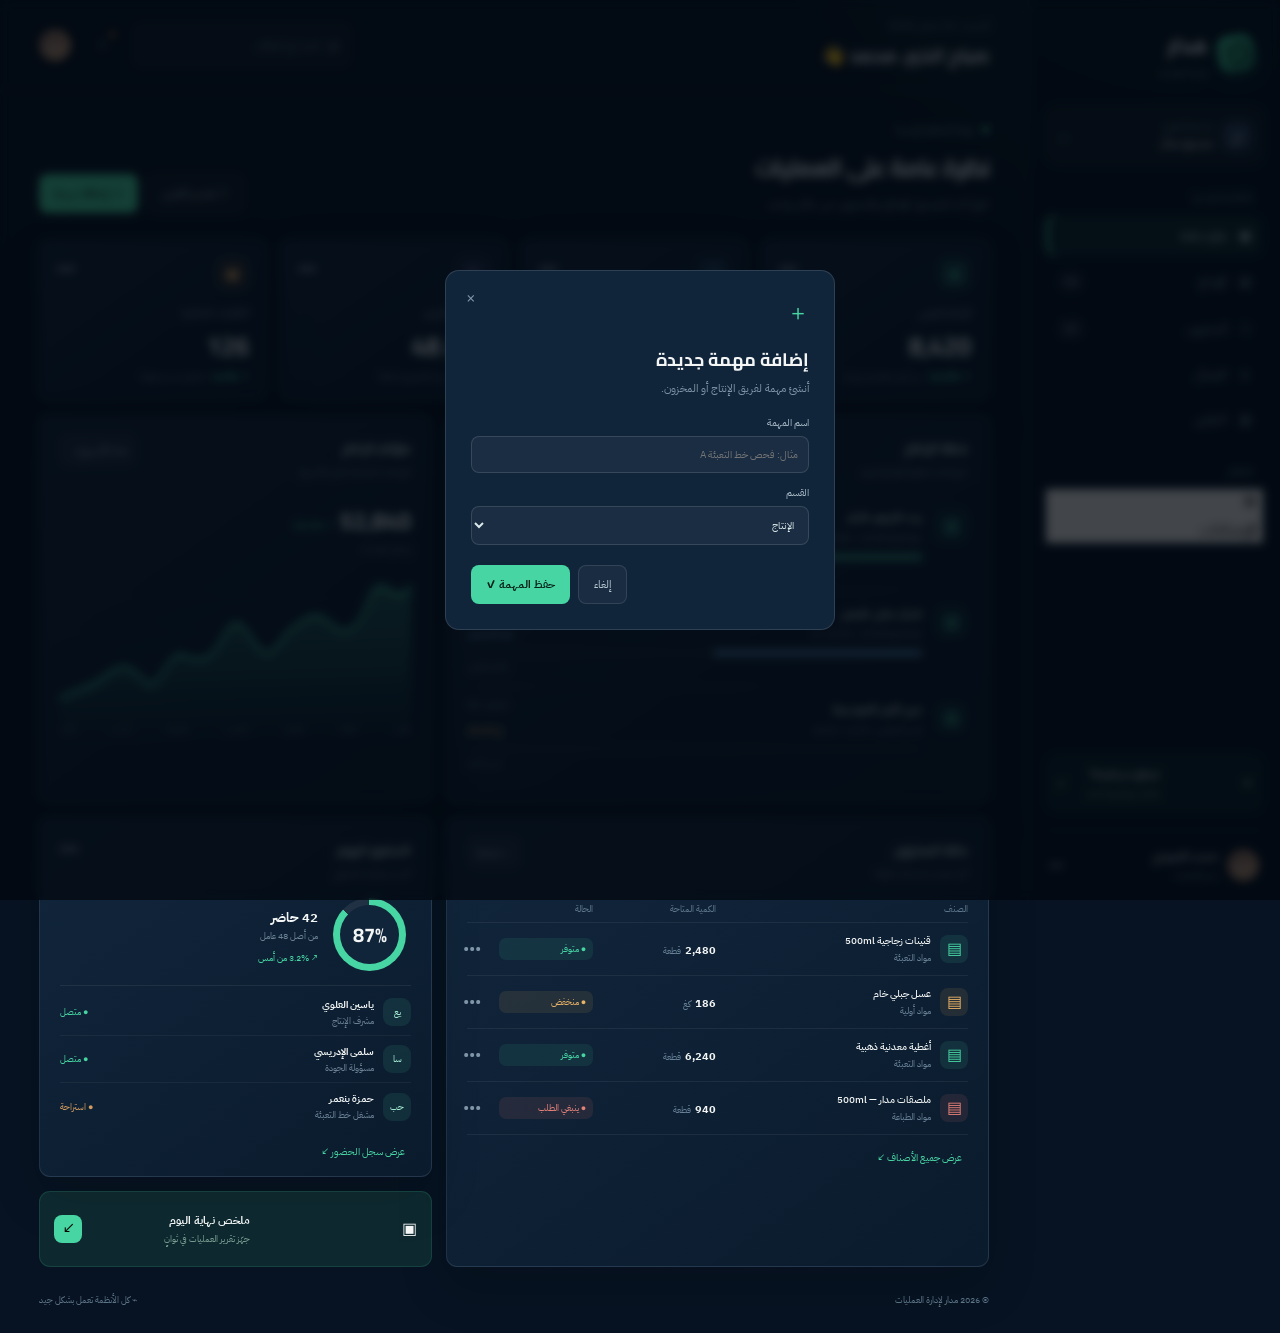
==== madar-dashboard.html @ 07719d36 "Add files via upload" ====
<!doctype html>
<html lang="ar" dir="rtl">
<head>
<meta charset="UTF-8">
<meta name="viewport" content="width=device-width,initial-scale=1">
<meta name="theme-color" content="#071322">
<title>مَدار | إدارة الإنتاج والمخزون</title>
<link rel="preconnect" href="https://fonts.googleapis.com">
<link rel="preconnect" href="https://fonts.gstatic.com" crossorigin>
<link href="https://fonts.googleapis.com/css2?family=Cairo:wght@400;500;600;700;800&family=IBM+Plex+Sans+Arabic:wght@400;500;600;700&display=swap" rel="stylesheet">
<style>
:root{--ink:#071322;--card:#10243a;--green:#47d6a3;--muted:#8fa2b7;--line:rgba(161,184,204,.14);--cream:#f3f6f5}*{box-sizing:border-box}body{margin:0;background:radial-gradient(circle at 92% -14%,rgba(71,214,163,.12),transparent 27rem),var(--ink);color:var(--cream);font-family:"IBM Plex Sans Arabic","Cairo",sans-serif}button,input,select{font:inherit}button{cursor:pointer;border:0}.app{min-height:100vh;display:flex}.sidebar{width:252px;min-height:100vh;padding:26px 17px 18px;background:rgba(6,18,32,.82);border-left:1px solid var(--line);display:flex;flex-direction:column;position:sticky;top:0;height:100vh;z-index:5}.brand{display:flex;align-items:center;gap:11px;padding:0 9px 27px}.brand strong{display:block;font:800 21px "Cairo"}.brand small{display:block;color:#71869a;font-size:10px}.logo{width:36px;height:36px;border-radius:11px;background:linear-gradient(135deg,#47d6a3,#269b78);position:relative;transform:rotate(-10deg);box-shadow:0 7px 18px #29b18338}.logo:before,.logo:after{content:"";position:absolute;border:2px solid #082018;border-radius:50%;transform:rotate(35deg)}.logo:before{width:26px;height:11px;left:5px;top:12px}.logo:after{height:25px;width:11px;left:12px;top:5px}.work{display:flex;align-items:center;gap:9px;padding:11px 10px;background:#ffffff0b;border:1px solid #ffffff16;border-radius:13px;margin-bottom:26px}.work b,.work small{display:block}.work b{font-size:12px}.work small{font-size:10px;color:#72879b}.work .avatar{background:#283e58;width:30px;height:30px;border-radius:9px;display:grid;place-items:center}.work span{margin-right:auto;color:#7890a4}.label{padding:0 11px 10px;color:#587087;font-size:10px;font-weight:700}.nav{display:grid;gap:4px}.nav button{width:100%;display:flex;gap:12px;align-items:center;padding:11px 12px;background:none;color:#91a4b7;border-radius:10px;text-align:right;font-size:13px}.nav button span:first-of-type{flex:1}.nav button:hover,.nav button.active{background:#47d6a31a;color:#d8fff1}.nav button.active{box-shadow:inset 3px 0 var(--green)}.nav button.active svg{color:var(--green)}.nav em{font-style:normal;font-size:10px;background:#ffffff10;border-radius:7px;padding:3px 7px}.grow{flex:1}.help{padding:11px 10px;background:#47d6a314;border:1px solid #47d6a326;border-radius:12px;display:flex;align-items:center;gap:10px;margin-bottom:18px;font-size:11px}.help small{display:block;color:#799e91;font-size:9px;margin-top:3px}.help>span{flex:1}.profile{border-top:1px solid var(--line);padding:17px 4px 0;display:flex;gap:9px;align-items:center;font-size:11px}.profile div:nth-child(2){flex:1}.profile small{display:block;color:#71879b;font-size:9px;margin-top:3px}.profile .avatar,.head-avatar{width:32px;height:32px;border-radius:50%;display:grid;place-items:center;background:linear-gradient(145deg,#7b6059,#c69a72);font-size:10px}.main{flex:1;min-width:0}.top{min-height:91px;padding:0 39px;display:flex;align-items:center;justify-content:space-between;border-bottom:1px solid #ffffff10}.top h1{margin:0;font:700 19px "Cairo"}.eyebrow{color:#71869a;font-size:11px;margin-bottom:3px}.top-actions{display:flex;align-items:center;gap:18px}.search{width:218px;display:flex;align-items:center;gap:8px;padding:9px 11px;background:#ffffff0a;border:1px solid #ffffff16;border-radius:9px}.search input{width:100%;border:0;outline:0;background:none;color:#dce9ed;font-size:11px}.search input::placeholder{color:#687e93}.bell{position:relative;background:none;color:#8196a9}.bell i{position:absolute;top:0;right:0;width:5px;height:5px;border-radius:50%;background:#f7a55a}.content{padding:31px 39px 26px;max-width:1440px;margin:auto}.hero{display:flex;align-items:end;justify-content:space-between;gap:20px;margin-bottom:27px}.kicker{color:#83a2a9;font-size:10px;margin-bottom:8px}.dot{display:inline-block;width:7px;height:7px;background:var(--green);border-radius:50%;margin-left:6px}.hero h2{margin:0;font:700 24px "Cairo";letter-spacing:-.04em}.hero p{margin:5px 0 0;color:#7d92a5;font-size:12px}.actions{display:flex;gap:9px}.primary,.secondary{padding:10px 15px;border-radius:8px;font-size:11px;display:inline-flex;gap:8px;align-items:center}.primary{background:var(--green);color:#062119;font-weight:700}.secondary{background:#ffffff0a;border:1px solid #ffffff1c;color:#b5c7d0}.metrics{display:grid;grid-template-columns:repeat(4,1fr);gap:13px;margin-bottom:14px}.card{background:linear-gradient(145deg,rgba(18,39,61,.96),rgba(11,28,46,.96));border:1px solid var(--line);box-shadow:0 20px 50px #00000026,inset 0 1px #ffffff06;border-radius:11px}.metric{padding:16px 17px;min-height:145px}.metric-top{display:flex;justify-content:space-between}.mi{width:33px;height:33px;display:grid;place-items:center;border-radius:9px;background:#47d6a321;color:var(--green)}.metric:nth-child(2) .mi{color:#79b4ed;background:#5a9ddc21}.metric:nth-child(3) .mi{color:#c0a5ec;background:#a07ad721}.metric:nth-child(4) .mi{color:#f0b36d;background:#e2914121}.metric label{display:block;color:#8da0b2;font-size:11px;margin-top:14px}.metric strong{display:block;font:700 25px "Cairo";margin-top:1px}.note{font-size:9px;color:#71879b}.trend{color:var(--green);font-weight:700;font-size:10px;margin-left:5px}.grid2{display:grid;grid-template-columns:1.16fr .84fr;gap:14px;margin-bottom:14px}.panel{padding:19px 20px;overflow:hidden}.panel-head{display:flex;justify-content:space-between;align-items:start}.panel h3{margin:0;font:600 14px "Cairo"}.panel p{margin:3px 0 0;color:#70869b;font-size:10px}.text{color:var(--green);background:none;font-size:10px}.production{margin-top:17px}.prod{display:flex;align-items:start;gap:12px;padding:13px 0;border-bottom:1px solid #ffffff12}.prod:last-child{border:0}.prod-icon{width:34px;height:34px;display:grid;place-items:center;background:#47d6a314;color:var(--green);border-radius:9px}.prod-body{flex:1}.prod-title{display:flex;justify-content:space-between;gap:15px}.prod-title b{font-size:11px}.prod-title code{color:#657c91;font-size:10px}.meta{display:flex;justify-content:space-between;color:#74899b;font-size:9px;margin-top:5px}.bar{height:4px;border-radius:20px;background:#ffffff0d;margin-top:10px}.bar i{display:block;height:100%;background:var(--green);border-radius:20px}.bar.blue i{background:#6ba8e2}.bar.amber i{background:#d99b54}.prod small{display:block;color:#688196;text-align:left;font-size:9px;margin-top:5px}.chart-summary{margin:20px 0 4px}.chart-summary strong{font:700 23px "Cairo"}.chart-summary span{color:var(--green);font-size:10px;margin-right:7px}.chart-summary small{display:block;color:#6f8499;font-size:9px}.chart{height:177px;position:relative;margin-top:9px;background:repeating-linear-gradient(to bottom,transparent 0 34px,#ffffff0d 35px)}.chart svg{width:100%;height:100%}.days{display:flex;justify-content:space-between;color:#62788d;font-size:8px;margin-top:-19px}.grid3{display:grid;grid-template-columns:1.16fr .84fr;gap:14px}.table{margin-top:15px}.tr{min-height:53px;border-bottom:1px solid #ffffff10;display:grid;grid-template-columns:1.4fr .65fr .55fr 20px;align-items:center;gap:12px}.th{min-height:27px;color:#5f778b;font-size:9px}.item{display:flex;gap:9px;align-items:center;min-width:0}.stock{width:28px;height:28px;display:grid;place-items:center;border-radius:8px;background:#47d6a31a;color:var(--green)}.item b,.item small{display:block;white-space:nowrap;overflow:hidden;text-overflow:ellipsis}.item b{font-size:10px;font-weight:500}.item small{font-size:9px;color:#688095;margin-top:3px}.qty b{font-size:11px}.qty small{font-size:9px;color:#678096;margin-right:4px}.pill{font-size:9px;padding:4px 7px;border-radius:7px;color:var(--green);background:#47d6a317;white-space:nowrap}.pill.warn{color:#e9b367;background:#e7ab591a}.pill.red{color:#e48179;background:#e6746c1a}.more{background:none;color:#8196a9}.side{display:flex;flex-direction:column;gap:14px}.attendance{padding-bottom:14px}.attendance-main{display:flex;align-items:center;gap:15px;padding:17px 5px 14px;border-bottom:1px solid #ffffff12}.donut{width:73px;height:73px;display:grid;place-items:center;border-radius:50%;background:conic-gradient(var(--green) 0 87%,#ffffff14 87%)}.donut span{background:#10243a;width:59px;height:59px;border-radius:50%;display:grid;place-items:center;font:700 20px "Cairo"}.attendance-main b{font-size:13px}.attendance-main small{display:block;color:#6e8597;font-size:9px}.workers{padding:3px 0 8px}.worker{min-height:47px;display:flex;align-items:center;gap:9px;border-bottom:1px solid #ffffff0d}.worker:last-child{border:0}.worker .wa{width:28px;height:28px;display:grid;place-items:center;border-radius:9px;background:#47d6a31a;color:#a9f0d5;font-size:9px}.worker div:nth-child(2){flex:1}.worker b,.worker small{display:block}.worker b{font-size:10px}.worker small{font-size:9px;color:#6c8295;margin-top:2px}.online{font-size:9px;color:var(--green)}.quick{min-height:76px;padding:13px 14px;display:flex;align-items:center;gap:10px;background:#47d6a31c;border:1px solid #47d6a326;border-radius:11px}.quick span{flex:1}.quick b,.quick small{display:block}.quick b{font-size:11px}.quick small{font-size:9px;color:#799e91;margin-top:3px}.quick button{width:28px;height:28px;background:var(--green);border-radius:8px}.footer{display:flex;justify-content:space-between;margin-top:26px;color:#5c7488;font-size:9px}.mobile{display:none}.toast{position:fixed;bottom:24px;left:50%;transform:translateX(-50%);z-index:30;background:#173b3b;border:1px solid #47d6a359;color:#dffaf0;border-radius:9px;padding:11px 16px;font-size:11px}.modal{position:fixed;inset:0;z-index:20;display:grid;place-items:center;background:#02080fba;backdrop-filter:blur(5px)}.modal-box{width:min(390px,calc(100% - 32px));padding:25px;border-radius:14px;background:#10243a;border:1px solid #ffffff20;position:relative}.modal-box h3{margin:14px 0 4px;font:700 18px "Cairo"}.modal-box p{color:#8196a9;font-size:11px;margin:0 0 18px}.modal-box label{display:block;color:#a9bdc9;font-size:10px;margin:12px 0}.modal-box input,.modal-box select{display:block;width:100%;margin-top:6px;padding:10px;color:#dce9eb;background:#ffffff0b;border:1px solid #ffffff20;border-radius:8px;outline:0}.modal-close{position:absolute;left:14px;top:14px;background:none;color:#8196a9}.modal-actions{display:flex;justify-content:flex-end;gap:8px;margin-top:20px}
@media(max-width:1100px){.sidebar{width:224px}.top,.content{padding-left:25px;padding-right:25px}.metrics{grid-template-columns:repeat(2,1fr)}.grid2,.grid3{grid-template-columns:1fr}.side{display:grid;grid-template-columns:1fr 1fr}}
@media(max-width:760px){.app{display:block}.sidebar{position:fixed;right:0;transform:translateX(105%);transition:.25s;width:min(82vw,290px);box-shadow:-25px 0 60px #0008}.sidebar.open{transform:translateX(0)}.mobile{display:grid;background:none;color:#d6e3e8}.top{min-height:78px;padding:0 17px}.top-actions{gap:10px}.search{width:37px;height:37px;padding:9px}.search input{display:none}.content{padding:23px 17px}.hero{align-items:start;flex-direction:column;margin-bottom:22px}.hero h2{font-size:21px}.actions{width:100%}.actions button{flex:1}.metrics{gap:9px}.metric{padding:13px;min-height:133px}.metric strong{font-size:22px}.grid2,.grid3{gap:10px}.panel{padding:16px 14px}.tr{grid-template-columns:1.4fr .65fr 20px;gap:7px}.tr>*:nth-child(3){display:none}.th>*:nth-child(3){display:none}.side{display:flex}.footer{justify-content:flex-end}.footer span:first-child{display:none}}
@media(max-width:390px){.top h1{font-size:16px}.bell{display:none}.metrics{grid-template-columns:1fr 1fr}.metric strong{font-size:20px}}
</style>
</head>
<body>
<div class="app">
<aside class="sidebar" id="sidebar"><div class="brand"><div class="logo"></div><div><strong>مَدار</strong><small>إدارة العمليات</small></div><button class="mobile" onclick="toggleMenu()">×</button></div><div class="work"><div class="avatar">م</div><div><small>مساحة العمل</small><b>مصنع مدار</b></div><span>⌄</span></div><div class="label">القائمة الرئيسية</div><nav class="nav"><button class="active" onclick="nav(this,'نظرة عامة')">▦<span>نظرة عامة</span></button><button onclick="nav(this,'الإنتاج')">▥<span>الإنتاج</span><em>04</em></button><button onclick="nav(this,'المخزون')">⬡<span>المخزون</span><em>12</em></button><button onclick="nav(this,'العمال')">♙<span>العمال</span></button><button onclick="nav(this,'التقارير')">▥<span>التقارير</span></button></nav><div class="label" style="margin-top:24px">النظام</div><button class="nav" style="text-align:right" onclick="notify('الإعدادات ستكون متاحة قريباً')">⚙ <span>الإعدادات</span></button><div class="grow"></div><div class="help"><span>✦</span><span><b>تحتاج مساعدة؟</b><small>تواصل مع فريق الدعم</small></span>↙</div><div class="profile"><div class="avatar">م.ع</div><div><b>محمد العروسي</b><small>مدير العمليات</small></div><span>•••</span></div></aside>
<main class="main"><header class="top"><div style="display:flex;align-items:center;gap:12px"><button class="mobile" onclick="toggleMenu()">☰</button><div><div class="eyebrow">السبت، 12 شتنبر 2026</div><h1>صباح الخير، محمد 👋</h1></div></div><div class="top-actions"><div class="search">⌕<input id="search" oninput="filterItems()" placeholder="ابحث في النظام..."></div><button class="bell" onclick="notify('لا توجد إشعارات جديدة')">♧<i></i></button><div class="head-avatar">م.ع</div></div></header>
<div class="content"><section class="hero"><div><div class="kicker"><span class="dot"></span> لوحة التحكم الرئيسية</div><h2>نظرة عامة على العمليات</h2><p>تابع أداء المصنع، الإنتاج، والمخزون من مكان واحد.</p></div><div class="actions"><button class="secondary" onclick="notify('جاري تجهيز تقرير اليوم...')">⇩ تصدير التقرير</button><button class="primary" onclick="openModal()">＋ إضافة مهمة</button></div></section>
<section class="metrics"><div class="card metric"><div class="metric-top"><span class="mi">▥</span><span>•••</span></div><label>الإنتاج اليومي</label><strong>8,420</strong><div class="note"><span class="trend">↗ 12.8%</span> من أصل 10,000 وحدة</div></div><div class="card metric"><div class="metric-top"><span class="mi">⬡</span><span>•••</span></div><label>قيمة المخزون</label><strong>248,650</strong><div class="note"><span class="trend">↗ 4.6%</span> درهم مغربي</div></div><div class="card metric"><div class="metric-top"><span class="mi">♙</span><span>•••</span></div><label>العمال الحاضرون</label><strong>42 / 48</strong><div class="note"><span class="trend">↗ 3.2%</span> نسبة الحضور 87.5%</div></div><div class="card metric"><div class="metric-top"><span class="mi">▣</span><span>•••</span></div><label>الطلبيات الجاهزة</label><strong>126</strong><div class="note"><span class="trend">↗ 8.4%</span> 8 طلبيات مستعجلة</div></div></section>
<section class="grid2"><div class="card panel"><div class="panel-head"><div><h3>خطة الإنتاج</h3><p>تتبع تقدم خطوط الإنتاج اليوم</p></div><button class="text" onclick="nav(null,'الإنتاج')">عرض الكل ↙</button></div><div class="production"><div class="prod"><div class="prod-icon">▥</div><div class="prod-body"><div class="prod-title"><b>زيت الزيتون البكر</b><code>PR-1042</code></div><div class="meta"><span>خط التعبئة A · 08:00 — 12:30</span><b style="color:var(--green)">قيد التشغيل</b></div><div class="bar"><i style="width:78%"></i></div><small>78% مكتمل</small></div></div><div class="prod"><div class="prod-icon">▥</div><div class="prod-body"><div class="prod-title"><b>عسل جبلي طبيعي</b><code>PR-1043</code></div><div class="meta"><span>خط التعبئة B · 10:30 — 15:00</span><b style="color:#79b4ed">قيد التشغيل</b></div><div class="bar blue"><i style="width:46%"></i></div><small>46% مكتمل</small></div></div><div class="prod"><div class="prod-icon">▥</div><div class="prod-body"><div class="prod-title"><b>مربى التين الموسمية</b><code>PR-1044</code></div><div class="meta"><span>قسم التحضير · 14:00 — 18:30</span><b style="color:#efb66f">في الانتظار</b></div><div class="bar amber"><i style="width:0"></i></div><small>لم يبدأ بعد</small></div></div></div></div><div class="card panel"><div class="panel-head"><div><h3>مؤشر الإنتاج</h3><p>الوحدات المنتجة خلال الأسبوع</p></div><button class="secondary" style="padding:6px 8px">هذا الأسبوع⌄</button></div><div class="chart-summary"><strong>52,840</strong><span>↗ 18.4%</span><small>إجمالي الوحدات</small></div><div class="chart"><svg viewBox="0 0 520 180" preserveAspectRatio="none"><defs><linearGradient id="f" x1="0" x2="0" y1="0" y2="1"><stop stop-color="#47d6a3" stop-opacity=".32"/><stop offset="1" stop-color="#47d6a3" stop-opacity="0"/></linearGradient></defs><path d="M0 136C28 126 46 126 70 112S106 105 126 119 160 88 180 92 218 105 240 76 270 62 292 83 326 73 344 65 376 44 398 59 438 72 458 36 492 48 520 22V180H0Z" fill="url(#f)"/><path d="M0 136C28 126 46 126 70 112S106 105 126 119 160 88 180 92 218 105 240 76 270 62 292 83 326 73 344 65 376 44 398 59 438 72 458 36 492 48 520 22" fill="none" stroke="#47d6a3" stroke-width="3"/></svg></div><div class="days"><span>الإثنين</span><span>الثلاثاء</span><span>الأربعاء</span><span>الخميس</span><span>الجمعة</span><span>السبت</span><span>الأحد</span></div></div></section>
<section class="grid3"><div class="card panel"><div class="panel-head"><div><h3>حالة المخزون</h3><p>آخر تحديث منذ 12 دقيقة</p></div><button class="secondary" style="padding:6px 8px" onclick="notify('تم تحديث بيانات المخزون')">⌕ تصفية</button></div><div class="table" id="inventory"><div class="tr th"><span>الصنف</span><span>الكمية المتاحة</span><span>الحالة</span><span></span></div><div class="tr item-row"><div class="item"><div class="stock">▤</div><div><b>قنينات زجاجية 500ml</b><small>مواد التعبئة</small></div></div><div class="qty"><b>2,480</b><small>قطعة</small></div><span class="pill">● متوفر</span><button class="more">•••</button></div><div class="tr item-row"><div class="item"><div class="stock" style="color:#e9b367;background:#e7ab591a">▤</div><div><b>عسل جبلي خام</b><small>مواد أولية</small></div></div><div class="qty"><b>186</b><small>كغ</small></div><span class="pill warn">● منخفض</span><button class="more">•••</button></div><div class="tr item-row"><div class="item"><div class="stock">▤</div><div><b>أغطية معدنية ذهبية</b><small>مواد التعبئة</small></div></div><div class="qty"><b>6,240</b><small>قطعة</small></div><span class="pill">● متوفر</span><button class="more">•••</button></div><div class="tr item-row"><div class="item"><div class="stock" style="color:#e48179;background:#e6746c1a">▤</div><div><b>ملصقات مدار — 500ml</b><small>مواد الطباعة</small></div></div><div class="qty"><b>940</b><small>قطعة</small></div><span class="pill red">● ينبغي الطلب</span><button class="more">•••</button></div></div><button class="text" style="margin-top:14px" onclick="nav(null,'المخزون')">عرض جميع الأصناف ↙</button></div><div class="side"><div class="card panel attendance"><div class="panel-head"><div><h3>الحضور اليوم</h3><p>آخر تسجيلات الدخول</p></div><span>•••</span></div><div class="attendance-main"><div class="donut"><span>87%</span></div><div><b>42 حاضر</b><small>من أصل 48 عامل</small><small style="color:var(--green);margin-top:8px">↗ 3.2% من أمس</small></div></div><div class="workers"><div class="worker"><div class="wa">يع</div><div><b>ياسين العلوي</b><small>مشرف الإنتاج</small></div><span class="online">● متصل</span></div><div class="worker"><div class="wa">سا</div><div><b>سلمى الإدريسي</b><small>مسؤولة الجودة</small></div><span class="online">● متصل</span></div><div class="worker"><div class="wa">حب</div><div><b>حمزة بنعمر</b><small>مشغل خط التعبئة</small></div><span style="color:#d49c5f;font-size:9px">● استراحة</span></div></div><button class="text" onclick="nav(null,'العمال')">عرض سجل الحضور ↙</button></div><div class="quick"><span>▣</span><span><b>ملخص نهاية اليوم</b><small>جهّز تقرير العمليات في ثوانٍ</small></span><button onclick="notify('تم إنشاء ملخص نهاية اليوم')">↙</button></div></div></section><footer class="footer"><span>© 2026 مدار لإدارة العمليات</span><span>⌁ كل الأنظمة تعمل بشكل جيد</span></footer></div></main></div>
<div id="toast" class="toast" hidden></div><div id="modal" class="modal" hidden><div class="modal-box"><button class="modal-close" onclick="closeModal()">×</button><div style="font-size:22px;color:var(--green)">＋</div><h3>إضافة مهمة جديدة</h3><p>أنشئ مهمة لفريق الإنتاج أو المخزون.</p><label>اسم المهمة<input id="task" placeholder="مثال: فحص خط التعبئة A"></label><label>القسم<select><option>الإنتاج</option><option>المخزون</option><option>العمال</option></select></label><div class="modal-actions"><button class="secondary" onclick="closeModal()">إلغاء</button><button class="primary" onclick="saveTask()">حفظ المهمة ✓</button></div></div></div>
<script>
const $=s=>document.querySelector(s);function notify(t){const e=$('#toast');e.textContent='✓  '+t;e.hidden=false;clearTimeout(window.nt);window.nt=setTimeout(()=>e.hidden=true,2600)}function openModal(){$('#modal').hidden=false;setTimeout(()=>$('#task').focus(),50)}function closeModal(){$('#modal').hidden=true}function saveTask(){closeModal();notify('تمت إضافة المهمة بنجاح')}function toggleMenu(){$('#sidebar').classList.toggle('open')}function nav(el,name){if(el){document.querySelectorAll('.nav button').forEach(b=>b.classList.remove('active'));el.classList.add('active')}if(name&&name!=='نظرة عامة')notify('تم فتح قسم '+name);if(innerWidth<760)toggleMenu()}function filterItems(){const q=$('#search').value.toLowerCase();document.querySelectorAll('.item-row').forEach(r=>r.style.display=r.textContent.toLowerCase().includes(q)?'grid':'none')}$('#modal').addEventListener('click',e=>{if(e.target.id==='modal')closeModal()});document.addEventListener('keydown',e=>{if(e.key==='Escape')closeModal()});
</script>
</body>
</html>
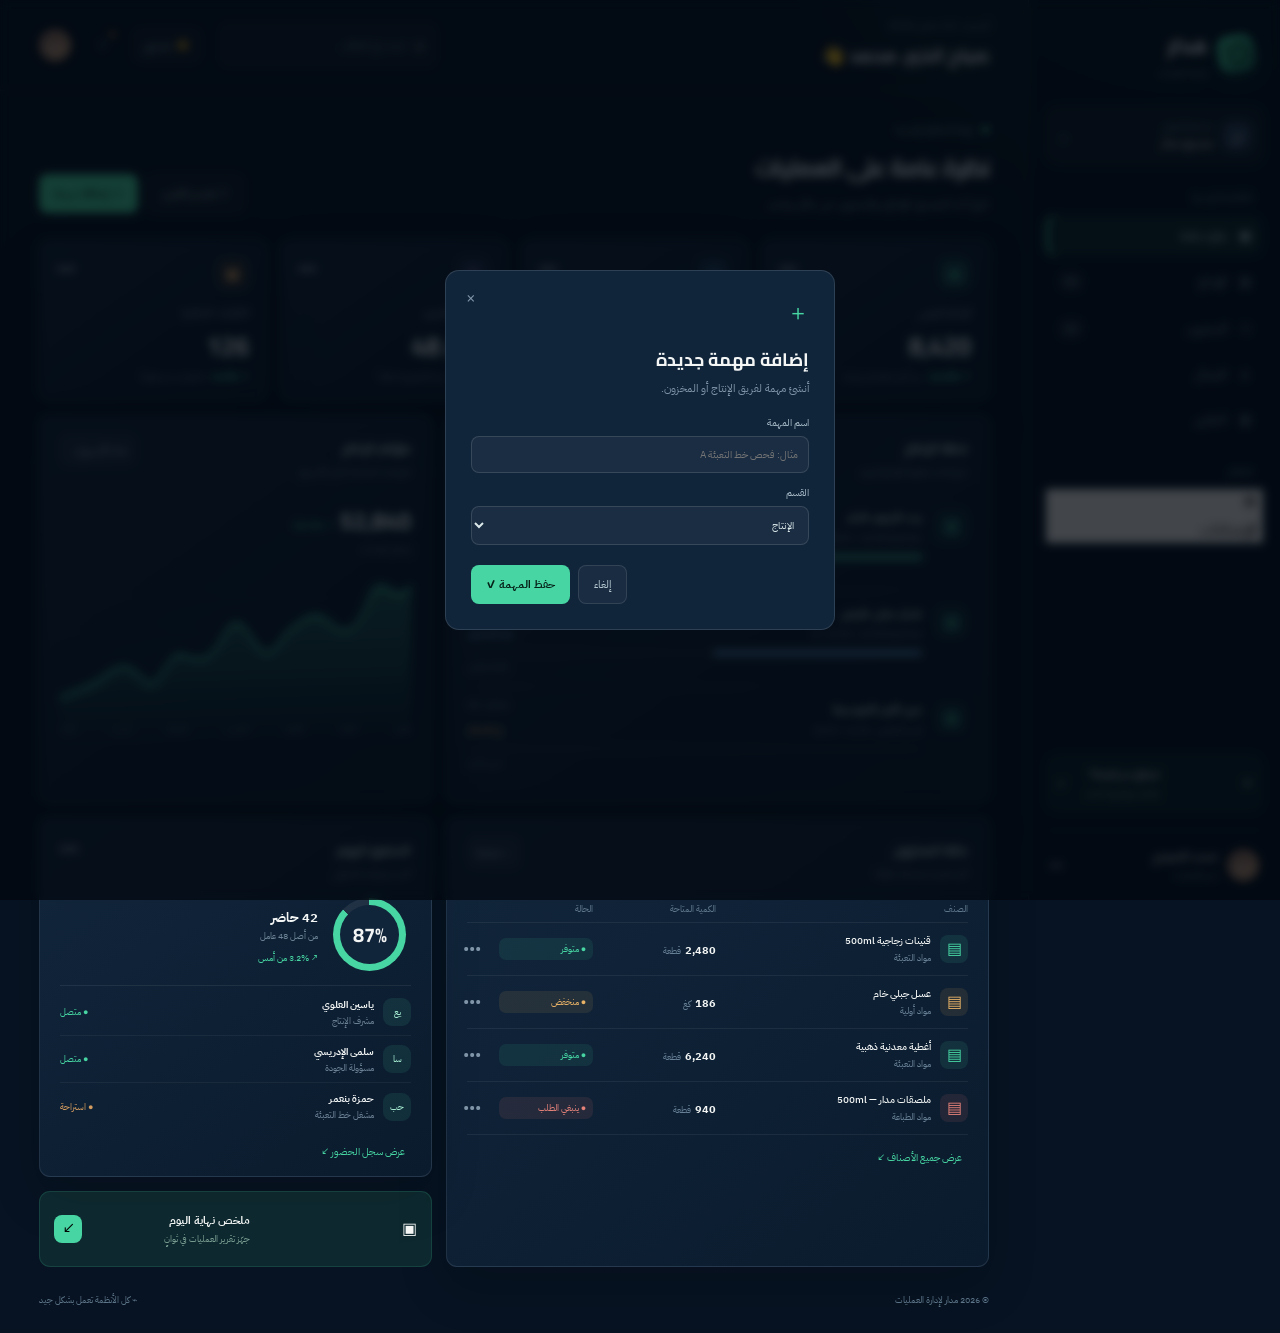
==== commit c318b8cc: "Add files via upload" ====
--- a/madar-dashboard.html
+++ b/madar-dashboard.html
@@ -12,20 +12,22 @@
 :root{--ink:#071322;--card:#10243a;--green:#47d6a3;--muted:#8fa2b7;--line:rgba(161,184,204,.14);--cream:#f3f6f5}*{box-sizing:border-box}body{margin:0;background:radial-gradient(circle at 92% -14%,rgba(71,214,163,.12),transparent 27rem),var(--ink);color:var(--cream);font-family:"IBM Plex Sans Arabic","Cairo",sans-serif}button,input,select{font:inherit}button{cursor:pointer;border:0}.app{min-height:100vh;display:flex}.sidebar{width:252px;min-height:100vh;padding:26px 17px 18px;background:rgba(6,18,32,.82);border-left:1px solid var(--line);display:flex;flex-direction:column;position:sticky;top:0;height:100vh;z-index:5}.brand{display:flex;align-items:center;gap:11px;padding:0 9px 27px}.brand strong{display:block;font:800 21px "Cairo"}.brand small{display:block;color:#71869a;font-size:10px}.logo{width:36px;height:36px;border-radius:11px;background:linear-gradient(135deg,#47d6a3,#269b78);position:relative;transform:rotate(-10deg);box-shadow:0 7px 18px #29b18338}.logo:before,.logo:after{content:"";position:absolute;border:2px solid #082018;border-radius:50%;transform:rotate(35deg)}.logo:before{width:26px;height:11px;left:5px;top:12px}.logo:after{height:25px;width:11px;left:12px;top:5px}.work{display:flex;align-items:center;gap:9px;padding:11px 10px;background:#ffffff0b;border:1px solid #ffffff16;border-radius:13px;margin-bottom:26px}.work b,.work small{display:block}.work b{font-size:12px}.work small{font-size:10px;color:#72879b}.work .avatar{background:#283e58;width:30px;height:30px;border-radius:9px;display:grid;place-items:center}.work span{margin-right:auto;color:#7890a4}.label{padding:0 11px 10px;color:#587087;font-size:10px;font-weight:700}.nav{display:grid;gap:4px}.nav button{width:100%;display:flex;gap:12px;align-items:center;padding:11px 12px;background:none;color:#91a4b7;border-radius:10px;text-align:right;font-size:13px}.nav button span:first-of-type{flex:1}.nav button:hover,.nav button.active{background:#47d6a31a;color:#d8fff1}.nav button.active{box-shadow:inset 3px 0 var(--green)}.nav button.active svg{color:var(--green)}.nav em{font-style:normal;font-size:10px;background:#ffffff10;border-radius:7px;padding:3px 7px}.grow{flex:1}.help{padding:11px 10px;background:#47d6a314;border:1px solid #47d6a326;border-radius:12px;display:flex;align-items:center;gap:10px;margin-bottom:18px;font-size:11px}.help small{display:block;color:#799e91;font-size:9px;margin-top:3px}.help>span{flex:1}.profile{border-top:1px solid var(--line);padding:17px 4px 0;display:flex;gap:9px;align-items:center;font-size:11px}.profile div:nth-child(2){flex:1}.profile small{display:block;color:#71879b;font-size:9px;margin-top:3px}.profile .avatar,.head-avatar{width:32px;height:32px;border-radius:50%;display:grid;place-items:center;background:linear-gradient(145deg,#7b6059,#c69a72);font-size:10px}.main{flex:1;min-width:0}.top{min-height:91px;padding:0 39px;display:flex;align-items:center;justify-content:space-between;border-bottom:1px solid #ffffff10}.top h1{margin:0;font:700 19px "Cairo"}.eyebrow{color:#71869a;font-size:11px;margin-bottom:3px}.top-actions{display:flex;align-items:center;gap:18px}.search{width:218px;display:flex;align-items:center;gap:8px;padding:9px 11px;background:#ffffff0a;border:1px solid #ffffff16;border-radius:9px}.search input{width:100%;border:0;outline:0;background:none;color:#dce9ed;font-size:11px}.search input::placeholder{color:#687e93}.bell{position:relative;background:none;color:#8196a9}.bell i{position:absolute;top:0;right:0;width:5px;height:5px;border-radius:50%;background:#f7a55a}.content{padding:31px 39px 26px;max-width:1440px;margin:auto}.hero{display:flex;align-items:end;justify-content:space-between;gap:20px;margin-bottom:27px}.kicker{color:#83a2a9;font-size:10px;margin-bottom:8px}.dot{display:inline-block;width:7px;height:7px;background:var(--green);border-radius:50%;margin-left:6px}.hero h2{margin:0;font:700 24px "Cairo";letter-spacing:-.04em}.hero p{margin:5px 0 0;color:#7d92a5;font-size:12px}.actions{display:flex;gap:9px}.primary,.secondary{padding:10px 15px;border-radius:8px;font-size:11px;display:inline-flex;gap:8px;align-items:center}.primary{background:var(--green);color:#062119;font-weight:700}.secondary{background:#ffffff0a;border:1px solid #ffffff1c;color:#b5c7d0}.metrics{display:grid;grid-template-columns:repeat(4,1fr);gap:13px;margin-bottom:14px}.card{background:linear-gradient(145deg,rgba(18,39,61,.96),rgba(11,28,46,.96));border:1px solid var(--line);box-shadow:0 20px 50px #00000026,inset 0 1px #ffffff06;border-radius:11px}.metric{padding:16px 17px;min-height:145px}.metric-top{display:flex;justify-content:space-between}.mi{width:33px;height:33px;display:grid;place-items:center;border-radius:9px;background:#47d6a321;color:var(--green)}.metric:nth-child(2) .mi{color:#79b4ed;background:#5a9ddc21}.metric:nth-child(3) .mi{color:#c0a5ec;background:#a07ad721}.metric:nth-child(4) .mi{color:#f0b36d;background:#e2914121}.metric label{display:block;color:#8da0b2;font-size:11px;margin-top:14px}.metric strong{display:block;font:700 25px "Cairo";margin-top:1px}.note{font-size:9px;color:#71879b}.trend{color:var(--green);font-weight:700;font-size:10px;margin-left:5px}.grid2{display:grid;grid-template-columns:1.16fr .84fr;gap:14px;margin-bottom:14px}.panel{padding:19px 20px;overflow:hidden}.panel-head{display:flex;justify-content:space-between;align-items:start}.panel h3{margin:0;font:600 14px "Cairo"}.panel p{margin:3px 0 0;color:#70869b;font-size:10px}.text{color:var(--green);background:none;font-size:10px}.production{margin-top:17px}.prod{display:flex;align-items:start;gap:12px;padding:13px 0;border-bottom:1px solid #ffffff12}.prod:last-child{border:0}.prod-icon{width:34px;height:34px;display:grid;place-items:center;background:#47d6a314;color:var(--green);border-radius:9px}.prod-body{flex:1}.prod-title{display:flex;justify-content:space-between;gap:15px}.prod-title b{font-size:11px}.prod-title code{color:#657c91;font-size:10px}.meta{display:flex;justify-content:space-between;color:#74899b;font-size:9px;margin-top:5px}.bar{height:4px;border-radius:20px;background:#ffffff0d;margin-top:10px}.bar i{display:block;height:100%;background:var(--green);border-radius:20px}.bar.blue i{background:#6ba8e2}.bar.amber i{background:#d99b54}.prod small{display:block;color:#688196;text-align:left;font-size:9px;margin-top:5px}.chart-summary{margin:20px 0 4px}.chart-summary strong{font:700 23px "Cairo"}.chart-summary span{color:var(--green);font-size:10px;margin-right:7px}.chart-summary small{display:block;color:#6f8499;font-size:9px}.chart{height:177px;position:relative;margin-top:9px;background:repeating-linear-gradient(to bottom,transparent 0 34px,#ffffff0d 35px)}.chart svg{width:100%;height:100%}.days{display:flex;justify-content:space-between;color:#62788d;font-size:8px;margin-top:-19px}.grid3{display:grid;grid-template-columns:1.16fr .84fr;gap:14px}.table{margin-top:15px}.tr{min-height:53px;border-bottom:1px solid #ffffff10;display:grid;grid-template-columns:1.4fr .65fr .55fr 20px;align-items:center;gap:12px}.th{min-height:27px;color:#5f778b;font-size:9px}.item{display:flex;gap:9px;align-items:center;min-width:0}.stock{width:28px;height:28px;display:grid;place-items:center;border-radius:8px;background:#47d6a31a;color:var(--green)}.item b,.item small{display:block;white-space:nowrap;overflow:hidden;text-overflow:ellipsis}.item b{font-size:10px;font-weight:500}.item small{font-size:9px;color:#688095;margin-top:3px}.qty b{font-size:11px}.qty small{font-size:9px;color:#678096;margin-right:4px}.pill{font-size:9px;padding:4px 7px;border-radius:7px;color:var(--green);background:#47d6a317;white-space:nowrap}.pill.warn{color:#e9b367;background:#e7ab591a}.pill.red{color:#e48179;background:#e6746c1a}.more{background:none;color:#8196a9}.side{display:flex;flex-direction:column;gap:14px}.attendance{padding-bottom:14px}.attendance-main{display:flex;align-items:center;gap:15px;padding:17px 5px 14px;border-bottom:1px solid #ffffff12}.donut{width:73px;height:73px;display:grid;place-items:center;border-radius:50%;background:conic-gradient(var(--green) 0 87%,#ffffff14 87%)}.donut span{background:#10243a;width:59px;height:59px;border-radius:50%;display:grid;place-items:center;font:700 20px "Cairo"}.attendance-main b{font-size:13px}.attendance-main small{display:block;color:#6e8597;font-size:9px}.workers{padding:3px 0 8px}.worker{min-height:47px;display:flex;align-items:center;gap:9px;border-bottom:1px solid #ffffff0d}.worker:last-child{border:0}.worker .wa{width:28px;height:28px;display:grid;place-items:center;border-radius:9px;background:#47d6a31a;color:#a9f0d5;font-size:9px}.worker div:nth-child(2){flex:1}.worker b,.worker small{display:block}.worker b{font-size:10px}.worker small{font-size:9px;color:#6c8295;margin-top:2px}.online{font-size:9px;color:var(--green)}.quick{min-height:76px;padding:13px 14px;display:flex;align-items:center;gap:10px;background:#47d6a31c;border:1px solid #47d6a326;border-radius:11px}.quick span{flex:1}.quick b,.quick small{display:block}.quick b{font-size:11px}.quick small{font-size:9px;color:#799e91;margin-top:3px}.quick button{width:28px;height:28px;background:var(--green);border-radius:8px}.footer{display:flex;justify-content:space-between;margin-top:26px;color:#5c7488;font-size:9px}.mobile{display:none}.toast{position:fixed;bottom:24px;left:50%;transform:translateX(-50%);z-index:30;background:#173b3b;border:1px solid #47d6a359;color:#dffaf0;border-radius:9px;padding:11px 16px;font-size:11px}.modal{position:fixed;inset:0;z-index:20;display:grid;place-items:center;background:#02080fba;backdrop-filter:blur(5px)}.modal-box{width:min(390px,calc(100% - 32px));padding:25px;border-radius:14px;background:#10243a;border:1px solid #ffffff20;position:relative}.modal-box h3{margin:14px 0 4px;font:700 18px "Cairo"}.modal-box p{color:#8196a9;font-size:11px;margin:0 0 18px}.modal-box label{display:block;color:#a9bdc9;font-size:10px;margin:12px 0}.modal-box input,.modal-box select{display:block;width:100%;margin-top:6px;padding:10px;color:#dce9eb;background:#ffffff0b;border:1px solid #ffffff20;border-radius:8px;outline:0}.modal-close{position:absolute;left:14px;top:14px;background:none;color:#8196a9}.modal-actions{display:flex;justify-content:flex-end;gap:8px;margin-top:20px}
 @media(max-width:1100px){.sidebar{width:224px}.top,.content{padding-left:25px;padding-right:25px}.metrics{grid-template-columns:repeat(2,1fr)}.grid2,.grid3{grid-template-columns:1fr}.side{display:grid;grid-template-columns:1fr 1fr}}
 @media(max-width:760px){.app{display:block}.sidebar{position:fixed;right:0;transform:translateX(105%);transition:.25s;width:min(82vw,290px);box-shadow:-25px 0 60px #0008}.sidebar.open{transform:translateX(0)}.mobile{display:grid;background:none;color:#d6e3e8}.top{min-height:78px;padding:0 17px}.top-actions{gap:10px}.search{width:37px;height:37px;padding:9px}.search input{display:none}.content{padding:23px 17px}.hero{align-items:start;flex-direction:column;margin-bottom:22px}.hero h2{font-size:21px}.actions{width:100%}.actions button{flex:1}.metrics{gap:9px}.metric{padding:13px;min-height:133px}.metric strong{font-size:22px}.grid2,.grid3{gap:10px}.panel{padding:16px 14px}.tr{grid-template-columns:1.4fr .65fr 20px;gap:7px}.tr>*:nth-child(3){display:none}.th>*:nth-child(3){display:none}.side{display:flex}.footer{justify-content:flex-end}.footer span:first-child{display:none}}
+body.light{--ink:#edf3f4;--card:#fff;--green:#159b70;--muted:#5d7080;--line:rgba(30,68,88,.14);--cream:#14232f;background:linear-gradient(135deg,#f6faf9,#e8f1f0)}
+body.light .sidebar{background:rgba(255,255,255,.88);border-color:var(--line)}body.light .top{border-color:var(--line)}body.light .card{background:linear-gradient(145deg,#fff,#eef5f4);box-shadow:0 14px 35px #255c5012,inset 0 1px #fff}body.light .work,body.light .search,body.light .secondary{background:#ffffffb8;border-color:var(--line)}body.light .nav button{color:#587083}body.light .nav button:hover,body.light .nav button.active{background:#159b7014;color:#164c43}body.light .metric strong,body.light .panel h3,body.light .prod-title b,body.light .item b,body.light .worker b,body.light .top h1{color:#14232f}body.light .donut span{background:#fff}body.light .modal-box{background:#fff;color:#14232f}body.light .modal-box input,body.light .modal-box select{background:#f3f7f6;color:#14232f;border-color:var(--line)}body.light .quick{background:#159b7014;border-color:#159b7030}
 @media(max-width:390px){.top h1{font-size:16px}.bell{display:none}.metrics{grid-template-columns:1fr 1fr}.metric strong{font-size:20px}}
 </style>
 </head>
 <body>
 <div class="app">
 <aside class="sidebar" id="sidebar"><div class="brand"><div class="logo"></div><div><strong>مَدار</strong><small>إدارة العمليات</small></div><button class="mobile" onclick="toggleMenu()">×</button></div><div class="work"><div class="avatar">م</div><div><small>مساحة العمل</small><b>مصنع مدار</b></div><span>⌄</span></div><div class="label">القائمة الرئيسية</div><nav class="nav"><button class="active" onclick="nav(this,'نظرة عامة')">▦<span>نظرة عامة</span></button><button onclick="nav(this,'الإنتاج')">▥<span>الإنتاج</span><em>04</em></button><button onclick="nav(this,'المخزون')">⬡<span>المخزون</span><em>12</em></button><button onclick="nav(this,'العمال')">♙<span>العمال</span></button><button onclick="nav(this,'التقارير')">▥<span>التقارير</span></button></nav><div class="label" style="margin-top:24px">النظام</div><button class="nav" style="text-align:right" onclick="notify('الإعدادات ستكون متاحة قريباً')">⚙ <span>الإعدادات</span></button><div class="grow"></div><div class="help"><span>✦</span><span><b>تحتاج مساعدة؟</b><small>تواصل مع فريق الدعم</small></span>↙</div><div class="profile"><div class="avatar">م.ع</div><div><b>محمد العروسي</b><small>مدير العمليات</small></div><span>•••</span></div></aside>
-<main class="main"><header class="top"><div style="display:flex;align-items:center;gap:12px"><button class="mobile" onclick="toggleMenu()">☰</button><div><div class="eyebrow">السبت، 12 شتنبر 2026</div><h1>صباح الخير، محمد 👋</h1></div></div><div class="top-actions"><div class="search">⌕<input id="search" oninput="filterItems()" placeholder="ابحث في النظام..."></div><button class="bell" onclick="notify('لا توجد إشعارات جديدة')">♧<i></i></button><div class="head-avatar">م.ع</div></div></header>
+<main class="main"><header class="top"><div style="display:flex;align-items:center;gap:12px"><button class="mobile" onclick="toggleMenu()">☰</button><div><div class="eyebrow">السبت، 12 شتنبر 2026</div><h1>صباح الخير، محمد 👋</h1></div></div><div class="top-actions"><div class="search">⌕<input id="search" oninput="filterItems()" placeholder="ابحث في النظام..."></div><button class="secondary" style="padding:8px 10px" id="themeBtn" onclick="toggleTheme()" title="تبديل النمط">☀️ شمسي</button><button class="bell" onclick="notify('لا توجد إشعارات جديدة')">♧<i></i></button><div class="head-avatar">م.ع</div></div></header>
 <div class="content"><section class="hero"><div><div class="kicker"><span class="dot"></span> لوحة التحكم الرئيسية</div><h2>نظرة عامة على العمليات</h2><p>تابع أداء المصنع، الإنتاج، والمخزون من مكان واحد.</p></div><div class="actions"><button class="secondary" onclick="notify('جاري تجهيز تقرير اليوم...')">⇩ تصدير التقرير</button><button class="primary" onclick="openModal()">＋ إضافة مهمة</button></div></section>
 <section class="metrics"><div class="card metric"><div class="metric-top"><span class="mi">▥</span><span>•••</span></div><label>الإنتاج اليومي</label><strong>8,420</strong><div class="note"><span class="trend">↗ 12.8%</span> من أصل 10,000 وحدة</div></div><div class="card metric"><div class="metric-top"><span class="mi">⬡</span><span>•••</span></div><label>قيمة المخزون</label><strong>248,650</strong><div class="note"><span class="trend">↗ 4.6%</span> درهم مغربي</div></div><div class="card metric"><div class="metric-top"><span class="mi">♙</span><span>•••</span></div><label>العمال الحاضرون</label><strong>42 / 48</strong><div class="note"><span class="trend">↗ 3.2%</span> نسبة الحضور 87.5%</div></div><div class="card metric"><div class="metric-top"><span class="mi">▣</span><span>•••</span></div><label>الطلبيات الجاهزة</label><strong>126</strong><div class="note"><span class="trend">↗ 8.4%</span> 8 طلبيات مستعجلة</div></div></section>
 <section class="grid2"><div class="card panel"><div class="panel-head"><div><h3>خطة الإنتاج</h3><p>تتبع تقدم خطوط الإنتاج اليوم</p></div><button class="text" onclick="nav(null,'الإنتاج')">عرض الكل ↙</button></div><div class="production"><div class="prod"><div class="prod-icon">▥</div><div class="prod-body"><div class="prod-title"><b>زيت الزيتون البكر</b><code>PR-1042</code></div><div class="meta"><span>خط التعبئة A · 08:00 — 12:30</span><b style="color:var(--green)">قيد التشغيل</b></div><div class="bar"><i style="width:78%"></i></div><small>78% مكتمل</small></div></div><div class="prod"><div class="prod-icon">▥</div><div class="prod-body"><div class="prod-title"><b>عسل جبلي طبيعي</b><code>PR-1043</code></div><div class="meta"><span>خط التعبئة B · 10:30 — 15:00</span><b style="color:#79b4ed">قيد التشغيل</b></div><div class="bar blue"><i style="width:46%"></i></div><small>46% مكتمل</small></div></div><div class="prod"><div class="prod-icon">▥</div><div class="prod-body"><div class="prod-title"><b>مربى التين الموسمية</b><code>PR-1044</code></div><div class="meta"><span>قسم التحضير · 14:00 — 18:30</span><b style="color:#efb66f">في الانتظار</b></div><div class="bar amber"><i style="width:0"></i></div><small>لم يبدأ بعد</small></div></div></div></div><div class="card panel"><div class="panel-head"><div><h3>مؤشر الإنتاج</h3><p>الوحدات المنتجة خلال الأسبوع</p></div><button class="secondary" style="padding:6px 8px">هذا الأسبوع⌄</button></div><div class="chart-summary"><strong>52,840</strong><span>↗ 18.4%</span><small>إجمالي الوحدات</small></div><div class="chart"><svg viewBox="0 0 520 180" preserveAspectRatio="none"><defs><linearGradient id="f" x1="0" x2="0" y1="0" y2="1"><stop stop-color="#47d6a3" stop-opacity=".32"/><stop offset="1" stop-color="#47d6a3" stop-opacity="0"/></linearGradient></defs><path d="M0 136C28 126 46 126 70 112S106 105 126 119 160 88 180 92 218 105 240 76 270 62 292 83 326 73 344 65 376 44 398 59 438 72 458 36 492 48 520 22V180H0Z" fill="url(#f)"/><path d="M0 136C28 126 46 126 70 112S106 105 126 119 160 88 180 92 218 105 240 76 270 62 292 83 326 73 344 65 376 44 398 59 438 72 458 36 492 48 520 22" fill="none" stroke="#47d6a3" stroke-width="3"/></svg></div><div class="days"><span>الإثنين</span><span>الثلاثاء</span><span>الأربعاء</span><span>الخميس</span><span>الجمعة</span><span>السبت</span><span>الأحد</span></div></div></section>
 <section class="grid3"><div class="card panel"><div class="panel-head"><div><h3>حالة المخزون</h3><p>آخر تحديث منذ 12 دقيقة</p></div><button class="secondary" style="padding:6px 8px" onclick="notify('تم تحديث بيانات المخزون')">⌕ تصفية</button></div><div class="table" id="inventory"><div class="tr th"><span>الصنف</span><span>الكمية المتاحة</span><span>الحالة</span><span></span></div><div class="tr item-row"><div class="item"><div class="stock">▤</div><div><b>قنينات زجاجية 500ml</b><small>مواد التعبئة</small></div></div><div class="qty"><b>2,480</b><small>قطعة</small></div><span class="pill">● متوفر</span><button class="more">•••</button></div><div class="tr item-row"><div class="item"><div class="stock" style="color:#e9b367;background:#e7ab591a">▤</div><div><b>عسل جبلي خام</b><small>مواد أولية</small></div></div><div class="qty"><b>186</b><small>كغ</small></div><span class="pill warn">● منخفض</span><button class="more">•••</button></div><div class="tr item-row"><div class="item"><div class="stock">▤</div><div><b>أغطية معدنية ذهبية</b><small>مواد التعبئة</small></div></div><div class="qty"><b>6,240</b><small>قطعة</small></div><span class="pill">● متوفر</span><button class="more">•••</button></div><div class="tr item-row"><div class="item"><div class="stock" style="color:#e48179;background:#e6746c1a">▤</div><div><b>ملصقات مدار — 500ml</b><small>مواد الطباعة</small></div></div><div class="qty"><b>940</b><small>قطعة</small></div><span class="pill red">● ينبغي الطلب</span><button class="more">•••</button></div></div><button class="text" style="margin-top:14px" onclick="nav(null,'المخزون')">عرض جميع الأصناف ↙</button></div><div class="side"><div class="card panel attendance"><div class="panel-head"><div><h3>الحضور اليوم</h3><p>آخر تسجيلات الدخول</p></div><span>•••</span></div><div class="attendance-main"><div class="donut"><span>87%</span></div><div><b>42 حاضر</b><small>من أصل 48 عامل</small><small style="color:var(--green);margin-top:8px">↗ 3.2% من أمس</small></div></div><div class="workers"><div class="worker"><div class="wa">يع</div><div><b>ياسين العلوي</b><small>مشرف الإنتاج</small></div><span class="online">● متصل</span></div><div class="worker"><div class="wa">سا</div><div><b>سلمى الإدريسي</b><small>مسؤولة الجودة</small></div><span class="online">● متصل</span></div><div class="worker"><div class="wa">حب</div><div><b>حمزة بنعمر</b><small>مشغل خط التعبئة</small></div><span style="color:#d49c5f;font-size:9px">● استراحة</span></div></div><button class="text" onclick="nav(null,'العمال')">عرض سجل الحضور ↙</button></div><div class="quick"><span>▣</span><span><b>ملخص نهاية اليوم</b><small>جهّز تقرير العمليات في ثوانٍ</small></span><button onclick="notify('تم إنشاء ملخص نهاية اليوم')">↙</button></div></div></section><footer class="footer"><span>© 2026 مدار لإدارة العمليات</span><span>⌁ كل الأنظمة تعمل بشكل جيد</span></footer></div></main></div>
 <div id="toast" class="toast" hidden></div><div id="modal" class="modal" hidden><div class="modal-box"><button class="modal-close" onclick="closeModal()">×</button><div style="font-size:22px;color:var(--green)">＋</div><h3>إضافة مهمة جديدة</h3><p>أنشئ مهمة لفريق الإنتاج أو المخزون.</p><label>اسم المهمة<input id="task" placeholder="مثال: فحص خط التعبئة A"></label><label>القسم<select><option>الإنتاج</option><option>المخزون</option><option>العمال</option></select></label><div class="modal-actions"><button class="secondary" onclick="closeModal()">إلغاء</button><button class="primary" onclick="saveTask()">حفظ المهمة ✓</button></div></div></div>
 <script>
-const $=s=>document.querySelector(s);function notify(t){const e=$('#toast');e.textContent='✓  '+t;e.hidden=false;clearTimeout(window.nt);window.nt=setTimeout(()=>e.hidden=true,2600)}function openModal(){$('#modal').hidden=false;setTimeout(()=>$('#task').focus(),50)}function closeModal(){$('#modal').hidden=true}function saveTask(){closeModal();notify('تمت إضافة المهمة بنجاح')}function toggleMenu(){$('#sidebar').classList.toggle('open')}function nav(el,name){if(el){document.querySelectorAll('.nav button').forEach(b=>b.classList.remove('active'));el.classList.add('active')}if(name&&name!=='نظرة عامة')notify('تم فتح قسم '+name);if(innerWidth<760)toggleMenu()}function filterItems(){const q=$('#search').value.toLowerCase();document.querySelectorAll('.item-row').forEach(r=>r.style.display=r.textContent.toLowerCase().includes(q)?'grid':'none')}$('#modal').addEventListener('click',e=>{if(e.target.id==='modal')closeModal()});document.addEventListener('keydown',e=>{if(e.key==='Escape')closeModal()});
+const $=s=>document.querySelector(s);function notify(t){const e=$('#toast');e.textContent='✓  '+t;e.hidden=false;clearTimeout(window.nt);window.nt=setTimeout(()=>e.hidden=true,2600)}function openModal(){$('#modal').hidden=false;setTimeout(()=>$('#task').focus(),50)}function closeModal(){$('#modal').hidden=true}function saveTask(){closeModal();notify('تمت إضافة المهمة بنجاح')}function toggleMenu(){$('#sidebar').classList.toggle('open')}function nav(el,name){if(el){document.querySelectorAll('.nav button').forEach(b=>b.classList.remove('active'));el.classList.add('active')}if(name&&name!=='نظرة عامة')notify('تم فتح قسم '+name);if(innerWidth<760)toggleMenu()}function filterItems(){const q=$('#search').value.toLowerCase();document.querySelectorAll('.item-row').forEach(r=>r.style.display=r.textContent.toLowerCase().includes(q)?'grid':'none')}function setTheme(theme){document.body.classList.toggle('light',theme==='light');localStorage.setItem('madar-theme',theme);$('#themeBtn').textContent=theme==='light'?'🌙 ليلي':'☀️ شمسي'}function toggleTheme(){setTheme(document.body.classList.contains('light')?'dark':'light')}setTheme(localStorage.getItem('madar-theme')||'dark');$('#modal').addEventListener('click',e=>{if(e.target.id==='modal')closeModal()});document.addEventListener('keydown',e=>{if(e.key==='Escape')closeModal()});
 </script>
 </body>
 </html>
